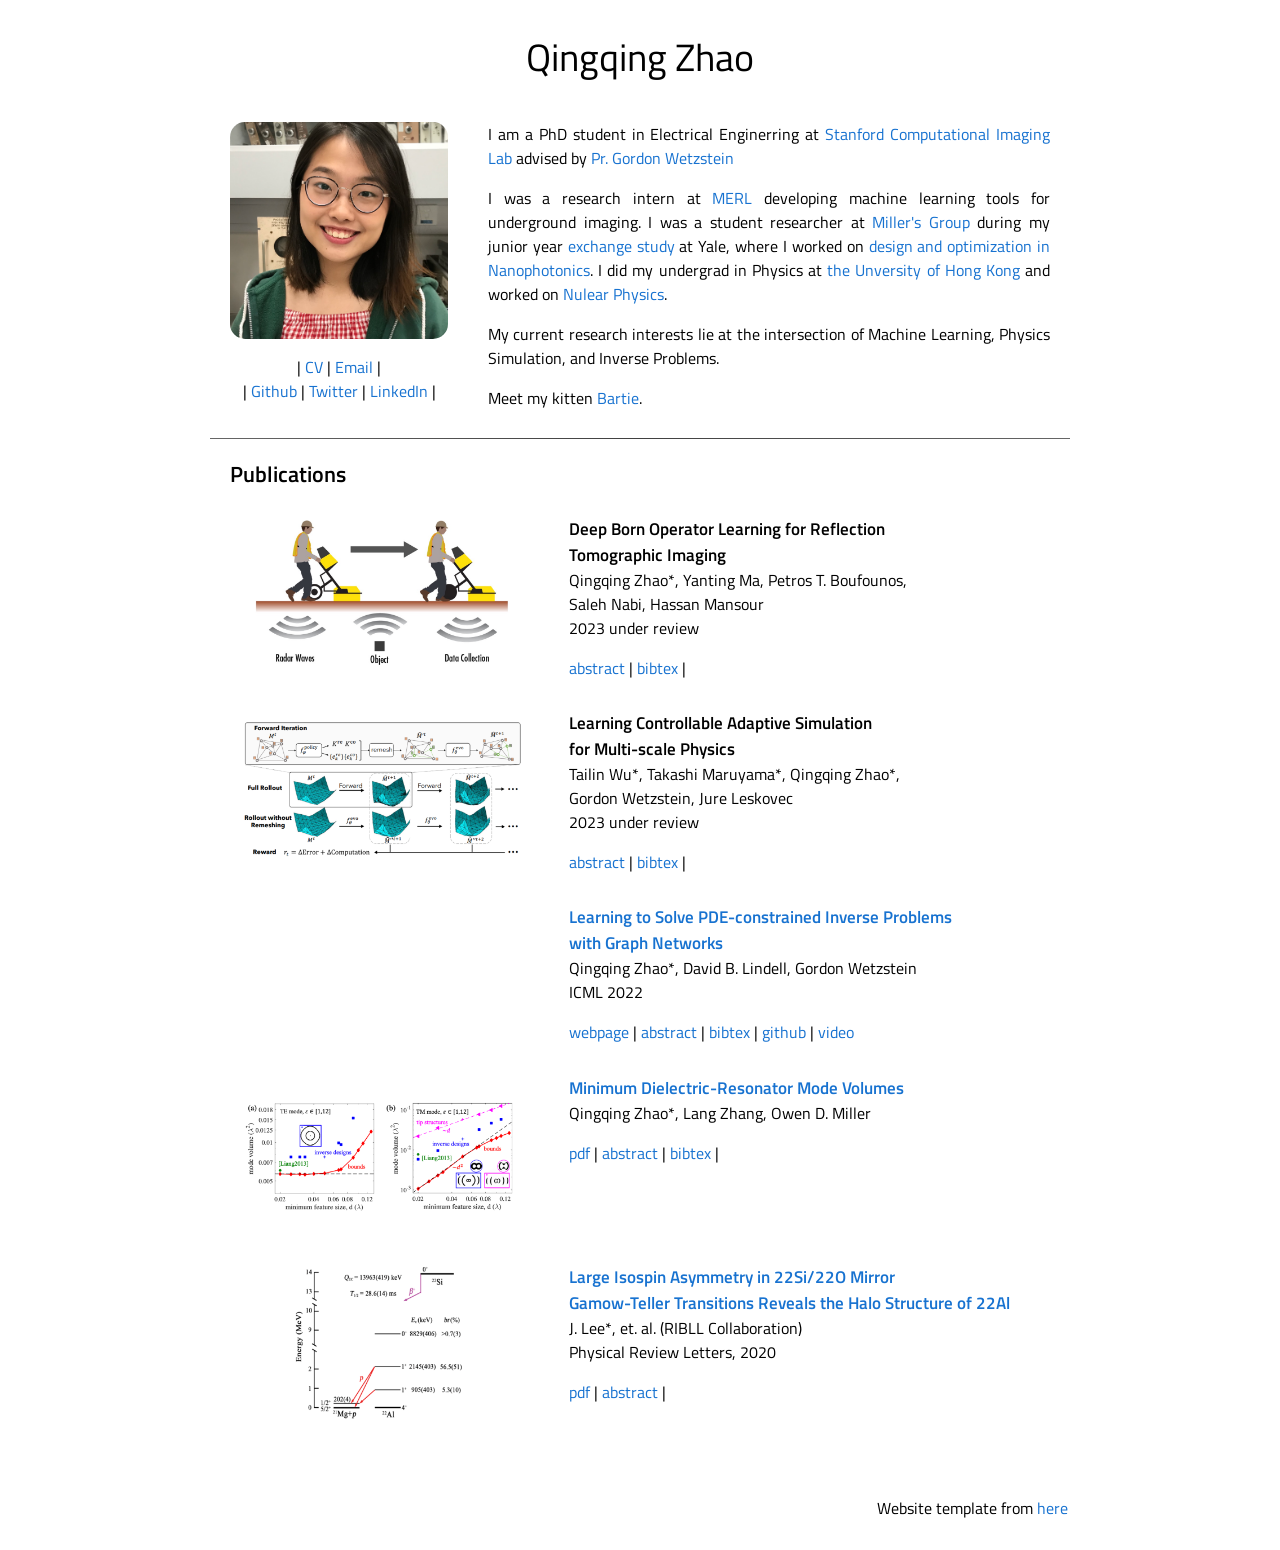
==== index.html @ 30bf7e23 "update" ====
<!DOCTYPE HTML PUBLIC "-//W3C//DTD HTML 4.01 Transitional//EN">
<html>

<head>
  <meta name="generator" content="HTML Tidy for Linux/x86 (vers 11 February 2007), see www.w3.org">
  <style type="text/css">
  /* Design Credits: Jon Barron and Deepak Pathak and Abhishek Kar and Saurabh Gupta*/
  a {
  color: #1772d0;
  text-decoration:none;
  }
  a:focus, a:hover {
  color: #f09228;
  text-decoration:none;
  }
  body,td,th {
    font-family: 'Titillium Web', Verdana, Helvetica, sans-serif;
    font-size: 16px;
    font-weight: 400
  }
  heading {
    font-family: 'Titillium Web', Verdana, Helvetica, sans-serif;
    font-size: 17px; /* 19 */
    font-weight: 600 /* 1000 */
  }
  hr
  {
    border: 0;
    height: 0.5px;
    background-image: linear-gradient(to right, rgba(0, 0, 0, 0.6), rgba(0, 0, 0, 0.75), rgba(0, 0, 0, 0.6));
  }
  strong {
    font-family: 'Titillium Web', Verdana, Helvetica, sans-serif;
    font-size: 16px;
    font-weight: 600 /* 800 */
  }
  strongred {
    font-family: 'Titillium Web', Verdana, Helvetica, sans-serif;
    color: 'red' ;
    font-size: 16px
  }
  sectionheading {
    font-family: 'Titillium Web', Verdana, Helvetica, sans-serif;
    font-size: 22px;
    font-weight: 600
  }
  pageheading {
    font-family: 'Titillium Web', Verdana, Helvetica, sans-serif;
    font-size: 38px;
    font-weight: 400
  }
  .ImageBorder
  {
      border-width: 1px;
      border-color: Black;
  }
  </style>
  <link rel="shortcut icon" href="images/fav_icon.jpg">
  <script type="text/javascript" src="js/hidebib.js"></script>
  <title>Qingqing Zhao</title>
  <meta name="Qingqing Zhao's Homepage" http-equiv="Content-Type" content="Qingqing Zhao's Homepage">
  <link href='https://fonts.googleapis.com/css?family=Titillium+Web:400,600,400italic,600italic,300,300italic' rel='stylesheet' type='text/css'>
  <!-- Start : Google Analytics Code -->
  <script>
    (function(i,s,o,g,r,a,m){i['GoogleAnalyticsObject']=r;i[r]=i[r]||function(){
    (i[r].q=i[r].q||[]).push(arguments)},i[r].l=1*new Date();a=s.createElement(o),
    m=s.getElementsByTagName(o)[0];a.async=1;a.src=g;m.parentNode.insertBefore(a,m)
    })(window,document,'script','https://www.google-analytics.com/analytics.js','ga');
    ga('create', 'UA-XXXXX-Y', 'auto');
    ga('send', 'pageview');
    </script>
  <!-- End : Google Analytics Code -->
  <!-- Scramble Script by Jeff Donahue -->
  <script src="js/scramble.js"></script>
</head>
 
<body>
<table width="900" border="0" align="center" border="0" cellspacing="0" cellpadding="20">
  <tr><td>

<table width="100%" align="center" border="0" cellspacing="0" cellpadding="20">
  <p align="center">
    <pageheading>Qingqing Zhao</pageheading><br>
  </p>

  <tr>
    <td width="30%" valign="top"><a href="images/Qingqing.jpg"><img src="images/Qingqing.jpg" width="100%" style="border-radius:15px"></a>
    <p align=center>
    | <a href="data/Qingqing_CV.pdf">CV</a> |
    <a href="mailto:cyanzhao@stanford.edu">Email</a> |
    <br/>
    | <a href="https://github.com/cyanzhao42">Github</a> | 
    <a href="https://twitter.com/zqq26306417">Twitter</a> | 
    <a href="https://www.linkedin.com/in/qingqing-zhao-58944b150/">LinkedIn</a> |
    </p>
    </td>
    <td width="70%" valign="top" align="justify">
    <p>
      I am a PhD student in Electrical Enginerring at <a href="https://www.computationalimaging.org/">Stanford Computational Imaging Lab</a> advised by <a href="http://web.stanford.edu/~gordonwz/" >Pr. Gordon Wetzstein</a>
    </p>
    <p>
       I was a research intern at <a href="https://www.merl.com/">MERL</a> developing machine learning tools for underground imaging. I was a student researcher at <a href="https://millergroup.yale.edu/">Miller's Group</a> during my junior year <a href="https://yvisp.yale.edu/">exchange study</a> at Yale, where I worked on <a href="https://millergroup.yale.edu/research">design and optimization in Nanophotonics</a>.  I did my undergrad in Physics at <a href="https://www.hku.hk/">the Unversity of Hong Kong</a> and worked on <a href="https://www.physics.hku.hk/~nuclear/">Nulear Physics</a>.
    </p>
    <p>
      My current research interests lie at the intersection of Machine Learning, Physics Simulation, and Inverse Problems.</p>
      Meet my kitten <a href="https://www.instagram.com/bartie_foodie/">Bartie</a>.
    </p>
    </td>
  </tr>
</table>

<hr/>

<table width="100%" align="center" border="0" cellspacing="0" cellpadding="10">
  <tr><td><sectionheading>&nbsp;&nbsp;Publications</sectionheading></td></tr>
</table>
<table width="100%" align="center" border="0" cellspacing="0" cellpadding="15">
  <tr>
    <td width="40%" valign="top" align="center">
      <!-- <a href="https://cyanzhao42.github.io/LearnInverseProblem"> -->
    <img src="images/gpr.png" alt="sym" width="90%" style="padding-top:0px;padding-bottom:0px;border-radius:15px;">
    </a></td>
    <td width="60%" valign="top">
      <!-- <p><a href="https://cyanzhao42.github.io/LearnInverseProblem" id="gpr"> -->
      <heading>Deep Born Operator Learning for Reflection <br>Tomographic Imaging</heading></a><br>
      Qingqing Zhao*, Yanting Ma, Petros T. Boufounos,<br> Saleh Nabi, Hassan Mansour<br>
      2023 under review
      </p>

      <div class="paper" id="gpr">
      <!-- <a href="https://cyanzhao42.github.io/LearnInverseProblem">webpage</a> | -->
      <!-- <a href="https://arxiv.org/pdf/2112.02094.pdf">pdf</a> | -->
      <a href="javascript:toggleblock('gpr_abs')">abstract</a> |
      <a shape="rect" href="javascript:togglebib('gpr')" class="togglebib">bibtex</a> |
      <!-- <a href="https://github.com/computational-imaging/GraphPDE">github</a> | -->
      <!-- <a href="https://youtu.be/ov0jxa4xHGU">video</a> -->

      <p align="justify"> <i id="gpr_abs"></i></p>

<pre xml:space="preserve">
@inproceedings{BornGPR,
    title={Deep Born Operator Learning for Reflection Tomographic Imaging},
    author={Qingqing Zhao*, Yanting Ma, Petros T. Boufounos,
        Saleh Nabi, Hassan Mansour}
    journal={under_review},
    year={2022}
}
</pre>
      </div>
    </td>
  </tr>

  <tr>
    <td width="40%" valign="top" align="center">
      <!-- <a href="https://cyanzhao42.github.io/LearnInverseProblem"> -->
    <img src="images/rlgnn.png" alt="sym" width="90%" style="padding-top:0px;padding-bottom:0px;border-radius:15px;">
    </a></td>
    <td width="60%" valign="top">
      <!-- <p><a href="https://cyanzhao42.github.io/LearnInverseProblem" id="rlgnn22"> -->
      <heading>Learning Controllable Adaptive Simulation<br>for Multi-scale Physics</heading></a><br>
      Tailin Wu*, Takashi Maruyama*, Qingqing Zhao*,<br> Gordon Wetzstein, Jure Leskovec<br>
      2023 under review
      </p>

      <div class="paper" id="rlgnn22">
      <!-- <a href="https://cyanzhao42.github.io/LearnInverseProblem">webpage</a> | -->
      <!-- <a href="https://arxiv.org/pdf/2112.02094.pdf">pdf</a> | -->
      <a href="javascript:toggleblock('rlgnn22_abs')">abstract</a> |
      <a shape="rect" href="javascript:togglebib('rlgnn22')" class="togglebib">bibtex</a> |
      <!-- <a href="https://github.com/computational-imaging/GraphPDE">github</a> | -->
      <!-- <a href="https://youtu.be/ov0jxa4xHGU">video</a> -->

      <p align="justify"> <i id="rlgnn22_abs">Simulating the time evolution of physical systems is pivotal in many scientific and engineering problems. An open challenge in simulating such systems is their multi-scale dynamics: a small fraction of the system is extremely dynamic, and requires very fine-grained resolution, while a majority of the system is changing slowly and can be modeled by coarser spatial scales. Typical learning-based surrogate models use a uniform spatial scale, which needs to resolve to the finest required scale and can waste a huge compute to achieve required accuracy. In this work, we introduce Learning controllable Adaptive simulation for Multi-scale Physics (LAMP) as the first full deep learning-based surrogate model that jointly learns the evolution model and optimizes appropriate spatial resolutions that devote more compute to the highly dynamic regions. LAMP consists of a Graph Neural Network (GNN) for learning the forward evolution, and a GNN-based actor-critic for learning the policy of spatial refinement and coarsening. We introduce learning techniques that optimizes LAMP with weighted sum of error and computational cost as objective, which allows LAMP to adapt to varying relative importance of error vs. computation tradeoff at inference time. We test our method in a 1D benchmark of nonlinear PDEs and a challenging 2D mesh-based simulation. We demonstrate that our LAMP outperforms state-of-the-art deep learning surrogate models with up to 60.5\% error reduction, and is able to adaptively trade-off computation to improve long-term prediction error.</i></p>

<pre xml:space="preserve">
@inproceedings{Tailingraphpde,
    title={Learning Controllable Adaptive Simulation 
      for Multi-scale Physics},
    author={Tailin Wu, Takashi Maruyama, 
      Qingqing Zhao, Gordon Wetzstein, 
      Jure Leskovec}
    journal={under_review},
    year={2022}
}
</pre>
      </div>
    </td>
  </tr>

  <tr>
    <td width="40%" valign="top" align="center"><a href="https://cyanzhao42.github.io/LearnInverseProblem">
      <video playsinline autoplay loop muted src="images/inv_gnn.mov" alt="sym" width="90%" style="padding-top:0px;padding-bottom:0px;border-radius:15px;"></video>
    </a></td>
    <td width="60%" valign="top">
      <p><a href="https://cyanzhao42.github.io/LearnInverseProblem" id="GNNINV22">
      <heading>Learning to Solve PDE-constrained Inverse Problems<br>with Graph Networks</heading></a><br>
      Qingqing Zhao*, David B. Lindell, Gordon Wetzstein<br>
      ICML 2022
      </p>

      <div class="paper" id="gnninv22">
      <a href="https://cyanzhao42.github.io/LearnInverseProblem">webpage</a> |
      <!-- <a href="https://arxiv.org/pdf/2112.02094.pdf">pdf</a> | -->
      <a href="javascript:toggleblock('gnninv22_abs')">abstract</a> |
      <a shape="rect" href="javascript:togglebib('gnninv22')" class="togglebib">bibtex</a> |
      <a href="https://github.com/computational-imaging/GraphPDE">github</a> |
      <a href="https://youtu.be/ov0jxa4xHGU">video</a>

      <p align="justify"> <i id="gnninv22_abs">Learned graph neural networks (GNNs) have recently been established as fast and accurate alternatives for principled solvers in simulating the dynamics of physical systems. In many application domains across science and engineering, however, we are not only interested in a forward simulation but also in solving inverse problems with constraints defined by a partial differential equation (PDE). Here we explore GNNs to solve such PDE-constrained inverse problems. Given a sparse set of measurements, we are interested in recovering the initial condition or parameters of the PDE. We demonstrate that GNNs combined with autodecoder-style priors are well-suited for these tasks, achieving more accurate estimates of initial conditions or physical parameters than other learned approaches when applied to the wave equation or Navier-Stokes equations. We also demonstrate computational speedups of up to 90x using GNNs compared to principled solvers.</i></p>

<pre xml:space="preserve">
@inproceedings{qzhao2022graphpde,
    title={Learning to Solve PDE-constrained 
      Inverse Problems 
      with Graph Networks},
    author={Qingqing Zhao and David B. Lindell 
      and Gordon Wetzstein}
    journal={ICML},
    year={2022}
}
</pre>
      </div>
    </td>
  </tr>

  <tr>
    <td width="40%" valign="top" align="center">
    <img src="images/modev.png" alt="sym" width="90%" style="padding-top:0px;padding-bottom:0px;border-radius:15px;">
    </a></td>
    <td width="60%" valign="top">
      <p><a href="https://arxiv.org/abs/2008.13241 id="MODEV">
      <heading>Minimum Dielectric-Resonator Mode Volumes</heading></a><br>
      Qingqing Zhao*, Lang Zhang, Owen D. Miller<br>
      </p>

      <div class="paper" id="modev">
      <a href="https://arxiv.org/abs/2008.13241">pdf</a> |
      <a href="javascript:toggleblock('modev_abs')">abstract</a> |
      <a shape="rect" href="javascript:togglebib('modev')" class="togglebib">bibtex</a> |

      <p align="justify"> <i id="modev_abs">We show that global lower bounds to the mode volume of a dielectric resonator can be computed via Lagrangian duality. State-of-the-art designs rely on sharp tips, but such structures appear to be highly sub-optimal at nanometer-scale feature sizes, and we demonstrate that computational inverse design offers orders-of-magnitude possible improvements. Our bound can be applied for geometries that are simultaneously resonant at multiple frequencies, for high-efficiency nonlinear-optics applications, and we identify the unavoidable penalties that must accompany such multiresonant structures.</i></p>

<pre xml:space="preserve">
@misc{qzhaomodev,
    url = {https://arxiv.org/abs/2008.13241},
    author = {Qingqing Zhao and Lang Zhang and Owen D. Miller},
    title = {Minimum Dielectric-Resonator Mode Volumes},
    publisher = {arXiv},
    year = {2020},
}
</pre>
      </div>
    </td>
  </tr>

 <tr>
  <td width="40%" valign="top" align="center">
  <img src="images/nuclear.png" alt="sym" width="90%" style="padding-top:0px;padding-bottom:0px;border-radius:15px;">
  </a></td>
  <td width="60%" valign="top">
    <p><a href="https://arxiv.org/abs/2008.13241 id="MODEV">
    <heading>Large Isospin Asymmetry in 22Si/22O Mirror <br>Gamow-Teller Transitions 
      Reveals the Halo Structure of 22Al</heading></a><br>
    J. Lee*, et. al. (RIBLL Collaboration)<br>
    Physical Review Letters, 2020
    </p>

    <div class="paper" id="modev">
    <a href="https://journals.aps.org/prl/abstract/10.1103/PhysRevLett.125.192503">pdf</a> |
    <a href="javascript:toggleblock('nuclear_abs')">abstract</a> |
    <!-- <a shape="rect" href="javascript:togglebib('modev')" class="togglebib">bibtex</a> | -->

    <p align="justify"> <i id="nuclear_abs">β-delayed one-proton emissions of 22Si, the lightest nucleus with an isospin projection Tz ¼ −3, are studied with a silicon array surrounded by high-purity germanium detectors. Properties of β-decay branches and the reduced transition probabilities for the transitions to the low-lying states of 22Al are determined. Compared to the mirror β decay of 22O, the largest value of mirror asymmetry in low-lying states by far, with δ ¼ 209ð96Þ, is found in the transition to the first 1þ excited state. Shell-model calculation with isospin-nonconserving forces, including the T ¼ 1, J ¼ 2, 3 interaction related to the s1=2 orbit that introduces explicitly the isospin-symmetry breaking force and describes the loosely bound nature of the wave functions of the s1=2 orbit, can reproduce the observed data well and consistently explain the observation that a large δ value occurs for the first but not for the second 1þ excited state of 22Al. Our results, while supporting the proton-halo structure in 22Al, might provide another means to identify halo nuclei.</i></p>

      </div>
    </td>
  </tr>
</table>

<hr/>

<table width="100%" align="center" border="0" cellspacing="0" cellpadding="2">
  <tr><td><br><p align="right">
  Website template from <a href="http://www.cs.berkeley.edu/~barron/">here</a>
  </font></p></td></tr>
</table>

</td></tr>
</table>
<script xml:space="preserve" language="JavaScript">
hideallbibs();
</script>
<script xml:space="preserve" language="JavaScript">
hideblock('gnninv22_abs');
</script>
<script xml:space="preserve" language="JavaScript">
  hideblock('rlgnn22_abs');
</script>
<script xml:space="preserve" language="JavaScript">
  hideblock('gpr_abs');
</script>
<script xml:space="preserve" language="JavaScript">
hideblock('modev_abs');
</script>
<script xml:space="preserve" language="JavaScript">
hideblock('nuclear_abs');
</script>
</body>

</html>
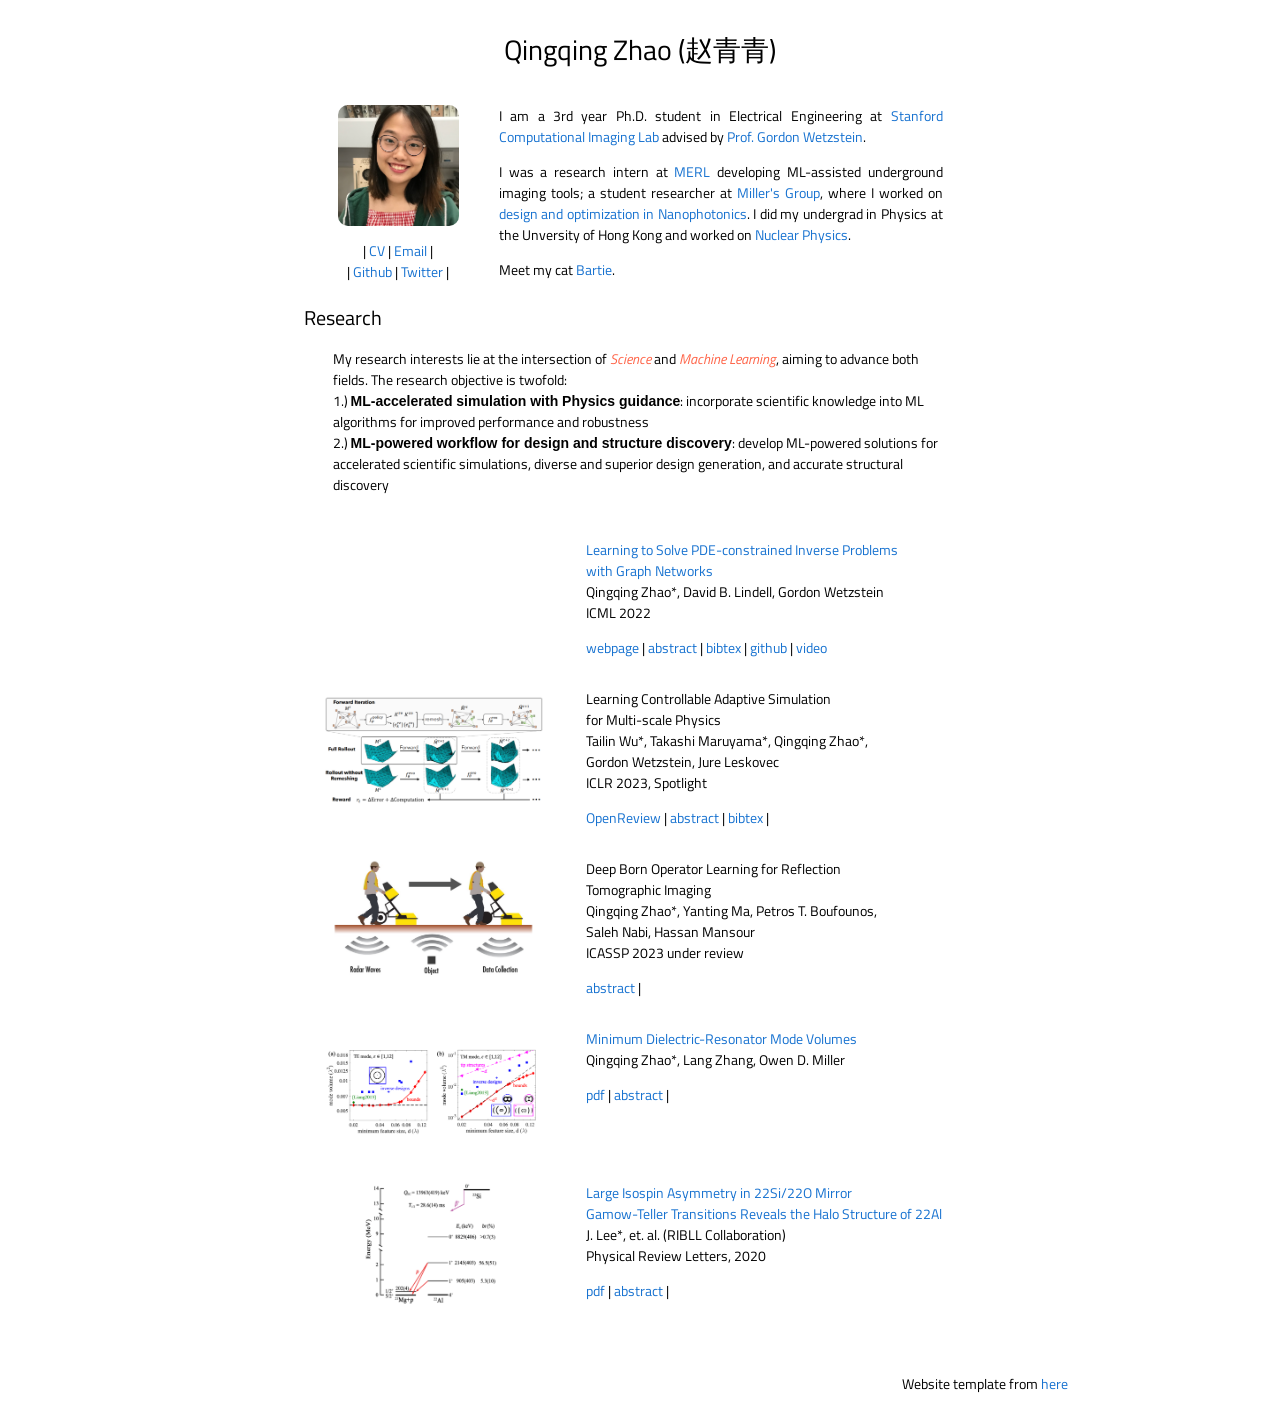
==== commit 1eeb0990: "update name" ====
--- a/index.html
+++ b/index.html
@@ -14,14 +14,16 @@
   text-decoration:none;
   }
   body,td,th {
-    font-family: 'Titillium Web', Verdana, Helvetica, sans-serif;
-    font-size: 16px;
+    font-family: 'Avenir',Titillium Web,Lato,Verdana, Helvetica, Avenir, sans-serif;
+    font-style: normal;
+    font-size: 14px;
     font-weight: 400
   }
   heading {
-    font-family: 'Titillium Web', Verdana, Helvetica, sans-serif;
-    font-size: 17px; /* 19 */
-    font-weight: 600 /* 1000 */
+    font-family: 'Avenir',Titillium Web,Lato,Verdana, Helvetica, Avenir, sans-serif;
+    font-style: normal;
+    font-size: 14px;
+    font-weight: 400
   }
   hr
   {
@@ -30,23 +32,27 @@
     background-image: linear-gradient(to right, rgba(0, 0, 0, 0.6), rgba(0, 0, 0, 0.75), rgba(0, 0, 0, 0.6));
   }
   strong {
-    font-family: 'Titillium Web', Verdana, Helvetica, sans-serif;
-    font-size: 16px;
-    font-weight: 600 /* 800 */
+    font-family: 'Avenir',Titillium Web,Lato,Verdana, Helvetica, Avenir, sans-serif;
+    font-style: normal;
+    font-size: 14px;
+    font-weight: 400 
   }
   strongred {
-    font-family: 'Titillium Web', Verdana, Helvetica, sans-serif;
+    font-family: 'Avenir',Titillium Web,Lato,Verdana, Helvetica, Avenir, sans-serif;
+    font-style: normal;
     color: 'red' ;
-    font-size: 16px
+    font-size: 15px
   }
   sectionheading {
-    font-family: 'Titillium Web', Verdana, Helvetica, sans-serif;
-    font-size: 22px;
-    font-weight: 600
+    font-family: 'Avenir',Titillium Web,Lato,Verdana, Helvetica, Avenir, sans-serif;
+    font-style: normal;
+    font-size: 20px;
+    font-weight: 400
   }
   pageheading {
-    font-family: 'Titillium Web', Verdana, Helvetica, sans-serif;
-    font-size: 38px;
+    font-family: 'Avenir',Titillium Web,Lato,Verdana, Verdana, Avenir, sans-serif;
+    font-style: normal;
+    font-size: 28px;
     font-weight: 400
   }
   .ImageBorder
@@ -78,114 +84,51 @@
 <table width="900" border="0" align="center" border="0" cellspacing="0" cellpadding="20">
   <tr><td>
 
-<table width="100%" align="center" border="0" cellspacing="0" cellpadding="20">
+<table width="75%" align="center" border="0" cellspacing="0" cellpadding="20">
   <p align="center">
-    <pageheading>Qingqing Zhao</pageheading><br>
+    <pageheading>Qingqing Zhao (赵青青)</pageheading><br>
   </p>
 
   <tr>
-    <td width="30%" valign="top"><a href="images/Qingqing.jpg"><img src="images/Qingqing.jpg" width="100%" style="border-radius:15px"></a>
+    <td width="25%" valign="top"><a href="images/Qingqing.jpg"><img src="images/Qingqing.jpg" width="100%" style="border-radius:10px"></a>
     <p align=center>
-    | <a href="data/Qingqing_CV.pdf">CV</a> |
+    | <a href="data/Qingqing_CV_2023.pdf">CV</a> |
     <a href="mailto:cyanzhao@stanford.edu">Email</a> |
     <br/>
     | <a href="https://github.com/cyanzhao42">Github</a> | 
     <a href="https://twitter.com/zqq26306417">Twitter</a> | 
-    <a href="https://www.linkedin.com/in/qingqing-zhao-58944b150/">LinkedIn</a> |
+    <!-- <a href="https://www.linkedin.com/in/qingqing-zhao-58944b150/">LinkedIn</a> | -->
     </p>
     </td>
-    <td width="70%" valign="top" align="justify">
+    <td width="75%" valign="top" align="justify">
     <p>
-      I am a PhD student in Electrical Enginerring at <a href="https://www.computationalimaging.org/">Stanford Computational Imaging Lab</a> advised by <a href="http://web.stanford.edu/~gordonwz/" >Pr. Gordon Wetzstein</a>
+      I am a 3rd year Ph.D. student in Electrical Engineering at <a href="https://www.computationalimaging.org/">Stanford Computational Imaging Lab</a> advised by <a href="http://web.stanford.edu/~gordonwz/" >Prof. Gordon Wetzstein</a>.
+    <p>
+       I was a research intern at <a href="https://www.merl.com/">MERL</a> developing ML-assisted underground imaging tools; a student researcher at <a href="https://millergroup.yale.edu/">Miller's Group</a>, where I worked on <a href="https://millergroup.yale.edu/research">design and optimization in Nanophotonics</a>.  I did my undergrad in Physics at the Unversity of Hong Kong and worked on <a href="https://www.physics.hku.hk/~nuclear/">Nuclear Physics</a>.
     </p>
-    <p>
-       I was a research intern at <a href="https://www.merl.com/">MERL</a> developing machine learning tools for underground imaging. I was a student researcher at <a href="https://millergroup.yale.edu/">Miller's Group</a> during my junior year <a href="https://yvisp.yale.edu/">exchange study</a> at Yale, where I worked on <a href="https://millergroup.yale.edu/research">design and optimization in Nanophotonics</a>.  I did my undergrad in Physics at <a href="https://www.hku.hk/">the Unversity of Hong Kong</a> and worked on <a href="https://www.physics.hku.hk/~nuclear/">Nulear Physics</a>.
     </p>
-    <p>
-      My current research interests lie at the intersection of Machine Learning, Physics Simulation, and Inverse Problems.</p>
-      Meet my kitten <a href="https://www.instagram.com/bartie_foodie/">Bartie</a>.
-    </p>
-    </td>
-  </tr>
-</table>
-
-<hr/>
-
-<table width="100%" align="center" border="0" cellspacing="0" cellpadding="10">
-  <tr><td><sectionheading>&nbsp;&nbsp;Publications</sectionheading></td></tr>
-</table>
-<table width="100%" align="center" border="0" cellspacing="0" cellpadding="15">
-  <tr>
-    <td width="40%" valign="top" align="center">
-      <!-- <a href="https://cyanzhao42.github.io/LearnInverseProblem"> -->
-    <img src="images/gpr.png" alt="sym" width="90%" style="padding-top:0px;padding-bottom:0px;border-radius:15px;">
-    </a></td>
-    <td width="60%" valign="top">
-      <!-- <p><a href="https://cyanzhao42.github.io/LearnInverseProblem" id="gpr"> -->
-      <heading>Deep Born Operator Learning for Reflection <br>Tomographic Imaging</heading></a><br>
-      Qingqing Zhao*, Yanting Ma, Petros T. Boufounos,<br> Saleh Nabi, Hassan Mansour<br>
-      2023 under review
-      </p>
-
-      <div class="paper" id="gpr">
-      <!-- <a href="https://cyanzhao42.github.io/LearnInverseProblem">webpage</a> | -->
-      <!-- <a href="https://arxiv.org/pdf/2112.02094.pdf">pdf</a> | -->
-      <a href="javascript:toggleblock('gpr_abs')">abstract</a> |
-      <a shape="rect" href="javascript:togglebib('gpr')" class="togglebib">bibtex</a> |
-      <!-- <a href="https://github.com/computational-imaging/GraphPDE">github</a> | -->
-      <!-- <a href="https://youtu.be/ov0jxa4xHGU">video</a> -->
-
-      <p align="justify"> <i id="gpr_abs"></i></p>
-
-<pre xml:space="preserve">
-@inproceedings{BornGPR,
-    title={Deep Born Operator Learning for Reflection Tomographic Imaging},
-    author={Qingqing Zhao*, Yanting Ma, Petros T. Boufounos,
-        Saleh Nabi, Hassan Mansour}
-    journal={under_review},
-    year={2022}
-}
-</pre>
-      </div>
-    </td>
-  </tr>
-
-  <tr>
-    <td width="40%" valign="top" align="center">
-      <!-- <a href="https://cyanzhao42.github.io/LearnInverseProblem"> -->
-    <img src="images/rlgnn.png" alt="sym" width="90%" style="padding-top:0px;padding-bottom:0px;border-radius:15px;">
-    </a></td>
-    <td width="60%" valign="top">
-      <!-- <p><a href="https://cyanzhao42.github.io/LearnInverseProblem" id="rlgnn22"> -->
-      <heading>Learning Controllable Adaptive Simulation<br>for Multi-scale Physics</heading></a><br>
-      Tailin Wu*, Takashi Maruyama*, Qingqing Zhao*,<br> Gordon Wetzstein, Jure Leskovec<br>
-      2023 under review
-      </p>
-
-      <div class="paper" id="rlgnn22">
-      <!-- <a href="https://cyanzhao42.github.io/LearnInverseProblem">webpage</a> | -->
-      <!-- <a href="https://arxiv.org/pdf/2112.02094.pdf">pdf</a> | -->
-      <a href="javascript:toggleblock('rlgnn22_abs')">abstract</a> |
-      <a shape="rect" href="javascript:togglebib('rlgnn22')" class="togglebib">bibtex</a> |
-      <!-- <a href="https://github.com/computational-imaging/GraphPDE">github</a> | -->
-      <!-- <a href="https://youtu.be/ov0jxa4xHGU">video</a> -->
-
-      <p align="justify"> <i id="rlgnn22_abs">Simulating the time evolution of physical systems is pivotal in many scientific and engineering problems. An open challenge in simulating such systems is their multi-scale dynamics: a small fraction of the system is extremely dynamic, and requires very fine-grained resolution, while a majority of the system is changing slowly and can be modeled by coarser spatial scales. Typical learning-based surrogate models use a uniform spatial scale, which needs to resolve to the finest required scale and can waste a huge compute to achieve required accuracy. In this work, we introduce Learning controllable Adaptive simulation for Multi-scale Physics (LAMP) as the first full deep learning-based surrogate model that jointly learns the evolution model and optimizes appropriate spatial resolutions that devote more compute to the highly dynamic regions. LAMP consists of a Graph Neural Network (GNN) for learning the forward evolution, and a GNN-based actor-critic for learning the policy of spatial refinement and coarsening. We introduce learning techniques that optimizes LAMP with weighted sum of error and computational cost as objective, which allows LAMP to adapt to varying relative importance of error vs. computation tradeoff at inference time. We test our method in a 1D benchmark of nonlinear PDEs and a challenging 2D mesh-based simulation. We demonstrate that our LAMP outperforms state-of-the-art deep learning surrogate models with up to 60.5\% error reduction, and is able to adaptively trade-off computation to improve long-term prediction error.</i></p>
-
-<pre xml:space="preserve">
-@inproceedings{Tailingraphpde,
-    title={Learning Controllable Adaptive Simulation 
-      for Multi-scale Physics},
-    author={Tailin Wu, Takashi Maruyama, 
-      Qingqing Zhao, Gordon Wetzstein, 
-      Jure Leskovec}
-    journal={under_review},
-    year={2022}
-}
-</pre>
-      </div>
-    </td>
-  </tr>
+    Meet my cat <a href="https://www.instagram.com/bartie_foodie/">Bartie</a>.
+    </td>
+  </tr>
+</table>
+<table width="80%" align="center" border="0" cellspacing="0" cellpadding="0">
+  <tr><td><sectionheading>&nbsp;&nbsp;Research</sectionheading></td></tr>
+</table>
+<table width="75%" align="center" border="0" cellspacing="0" cellpadding="15">
+  <td>
+  My research interests lie at the intersection of <i style="color:tomato;">Science</i> and <i style="color:tomato;">Machine Learning</i>, aiming to advance both fields. The research objective is twofold: <br> 
+  1.) <b>ML-accelerated simulation with Physics guidance</b>:  incorporate scientific knowledge into ML algorithms for improved performance and robustness <br>
+  2.) <b>ML-powered workflow for design and structure discovery</b>:  develop ML-powered solutions for accelerated scientific simulations, diverse and superior design generation, and accurate structural discovery
+</td>
+</table>
+
+<hr width="80%">
+
+
+<table width="90%" align="center" border="0" cellspacing="0" cellpadding="10">
+  <!-- <tr><td><sectionheading>&nbsp;&nbsp;Publications</sectionheading></td></tr> -->
+</table>
+<table width="80%" align="center" border="0" cellspacing="0" cellpadding="15">
 
   <tr>
     <td width="40%" valign="top" align="center"><a href="https://cyanzhao42.github.io/LearnInverseProblem">
@@ -224,6 +167,83 @@
   </tr>
 
   <tr>
+    <td width="40%" valign="top" align="center"><a href="https://openreview.net/forum?id=PhktEpJHU3">
+      <!-- <a href="https://cyanzhao42.github.io/LearnInverseProblem"> -->
+    <img src="images/rlgnn.png" alt="sym" width="90%" style="padding-top:0px;padding-bottom:0px;border-radius:15px;">
+    </a></td>
+    <td width="60%" valign="top">
+      <!-- <p><a href="https://cyanzhao42.github.io/LearnInverseProblem" id="rlgnn22"> -->
+      <heading>Learning Controllable Adaptive Simulation<br>for Multi-scale Physics</heading></a><br>
+      Tailin Wu*, Takashi Maruyama*, Qingqing Zhao*,<br> Gordon Wetzstein, Jure Leskovec<br>
+      ICLR 2023, Spotlight
+      </p>
+
+      <div class="paper" id="rlgnn22">
+      <a href="https://openreview.net/forum?id=PhktEpJHU3">OpenReview</a> |
+      <!-- <a href="https://arxiv.org/pdf/2112.02094.pdf">pdf</a> | -->
+      <a href="javascript:toggleblock('rlgnn22_abs')">abstract</a> |
+      <a shape="rect" href="javascript:togglebib('rlgnn22')" class="togglebib">bibtex</a> |
+      <!-- <a href="https://github.com/computational-imaging/GraphPDE">github</a> | -->
+      <!-- <a href="https://youtu.be/ov0jxa4xHGU">video</a> -->
+
+      <p align="justify"> <i id="rlgnn22_abs">Simulating the time evolution of physical systems is pivotal in many scientific and engineering problems. An open challenge in simulating such systems is their multi-scale dynamics: a small fraction of the system is extremely dynamic, and requires very fine-grained resolution, while a majority of the system is changing slowly and can be modeled by coarser spatial scales. Typical learning-based surrogate models use a uniform spatial scale, which needs to resolve to the finest required scale and can waste a huge compute to achieve required accuracy. In this work, we introduce Learning controllable Adaptive simulation for Multi-scale Physics (LAMP) as the first full deep learning-based surrogate model that jointly learns the evolution model and optimizes appropriate spatial resolutions that devote more compute to the highly dynamic regions. LAMP consists of a Graph Neural Network (GNN) for learning the forward evolution, and a GNN-based actor-critic for learning the policy of spatial refinement and coarsening. We introduce learning techniques that optimizes LAMP with weighted sum of error and computational cost as objective, which allows LAMP to adapt to varying relative importance of error vs. computation tradeoff at inference time. We test our method in a 1D benchmark of nonlinear PDEs and a challenging 2D mesh-based simulation. We demonstrate that our LAMP outperforms state-of-the-art deep learning surrogate models with up to 60.5\% error reduction, and is able to adaptively trade-off computation to improve long-term prediction error.</i></p>
+
+<pre xml:space="preserve">
+@inproceedings{Tailingraphpde,
+    title={Learning Controllable Adaptive Simulation 
+      for Multi-scale Physics},
+    author={Tailin Wu, Takashi Maruyama, 
+      Qingqing Zhao, Gordon Wetzstein, 
+      Jure Leskovec}
+    journal={ICLR},
+    year={2023}
+}
+</pre>
+      </div>
+    </td>
+  </tr>
+
+  
+  <tr>
+    <td width="30%" valign="top" align="center">
+      <!-- <a href="https://cyanzhao42.github.io/LearnInverseProblem"> -->
+    <img src="images/gpr.png" alt="sym" width="90%" style="padding-top:0px;padding-bottom:0px;border-radius:15px;">
+    </a></td>
+    <td width="60%" valign="top">
+      <!-- <p><a href="https://cyanzhao42.github.io/LearnInverseProblem" id="gpr"> -->
+      <heading>Deep Born Operator Learning for Reflection <br>Tomographic Imaging</heading></a><br>
+      Qingqing Zhao*, Yanting Ma, Petros T. Boufounos,<br> Saleh Nabi, Hassan Mansour<br>
+      ICASSP 2023 under review
+      </p>
+
+      <div class="paper" id="GPR">
+      <!-- <a href="https://cyanzhao42.github.io/LearnInverseProblem">webpage</a> | -->
+      <!-- <a href="https://arxiv.org/pdf/2112.02094.pdf">pdf</a> | -->
+      <a href="javascript:toggleblock('GPR_abs')">abstract</a> |
+      <!-- <a shape="rect" href="javascript:togglebib('GPR')" class="togglebib">bibtex</a> | -->
+      <!-- <a href="https://github.com/computational-imaging/GraphPDE">github</a> | -->
+      <!-- <a href="https://youtu.be/ov0jxa4xHGU">video</a> -->
+
+      <p align="justify"> <i id="GPR_abs">Recent developments in wave-based sensor technologies, such as ground penetrating radar (GPR), provide new opportunities for accurate imaging of underground scenes. Given measurements of the scattered electromagnetic wavefield, the goal is to estimate the spatial distribution of the permittivity of the underground scenes. However, such problems are highly ill-posed, difficult to formulate, and computationally expensive. In this paper, we propose a physics-inspired machine learning-based method to learn the wave-matter interaction under the GPR setting. The learned forward model is combined with a learned signal prior to recover the permittivity distribution of the unknown underground scenes. We test our approach on a dataset of 400 permittivity maps with a three-layer background, which is challenging to solve using existing methods. We demonstrate via numerical simulation that our method achieves a 50% improvement in mean squared error over the benchmark machine learning-based solvers for reconstructing layered underground scenes.</i></p>
+
+<pre xml:space="preserve">
+@inproceedings{BornGPR,
+    title={Deep Born Operator Learning for Reflection Tomographic Imaging},
+    author={Qingqing Zhao*, Yanting Ma, Petros T. Boufounos,
+        Saleh Nabi, Hassan Mansour}
+    journal={under_review},
+    year={2022}
+}
+</pre>
+      </div>
+    </td>
+  </tr>
+
+
+  
+
+ 
+  <tr>
     <td width="40%" valign="top" align="center">
     <img src="images/modev.png" alt="sym" width="90%" style="padding-top:0px;padding-bottom:0px;border-radius:15px;">
     </a></td>
@@ -236,7 +256,7 @@
       <div class="paper" id="modev">
       <a href="https://arxiv.org/abs/2008.13241">pdf</a> |
       <a href="javascript:toggleblock('modev_abs')">abstract</a> |
-      <a shape="rect" href="javascript:togglebib('modev')" class="togglebib">bibtex</a> |
+      <!-- <a shape="rect" href="javascript:togglebib('modev')" class="togglebib">bibtex</a> | -->
 
       <p align="justify"> <i id="modev_abs">We show that global lower bounds to the mode volume of a dielectric resonator can be computed via Lagrangian duality. State-of-the-art designs rely on sharp tips, but such structures appear to be highly sub-optimal at nanometer-scale feature sizes, and we demonstrate that computational inverse design offers orders-of-magnitude possible improvements. Our bound can be applied for geometries that are simultaneously resonant at multiple frequencies, for high-efficiency nonlinear-optics applications, and we identify the unavoidable penalties that must accompany such multiresonant structures.</i></p>
 
@@ -294,12 +314,12 @@
 hideblock('gnninv22_abs');
 </script>
 <script xml:space="preserve" language="JavaScript">
+  hideblock('GPR_abs');
+</script>
+<script xml:space="preserve" language="JavaScript">
   hideblock('rlgnn22_abs');
 </script>
 <script xml:space="preserve" language="JavaScript">
-  hideblock('gpr_abs');
-</script>
-<script xml:space="preserve" language="JavaScript">
 hideblock('modev_abs');
 </script>
 <script xml:space="preserve" language="JavaScript">
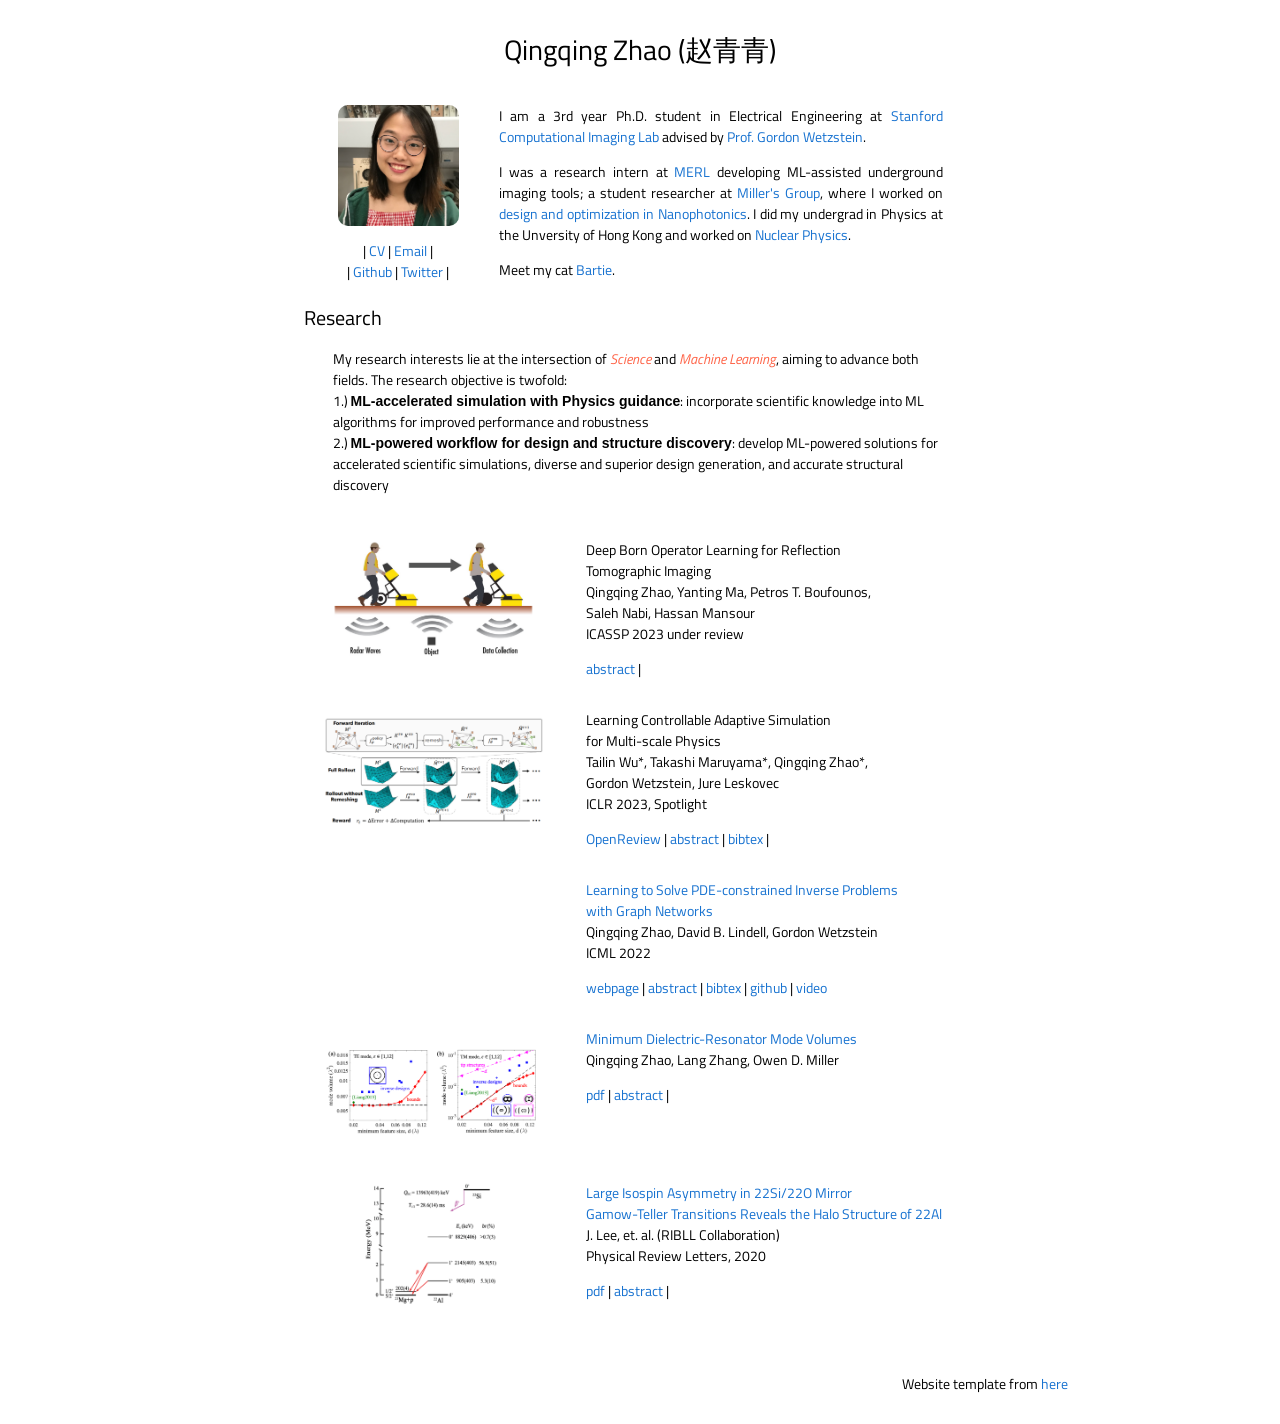
==== commit d5a662fb: "update" ====
--- a/index.html
+++ b/index.html
@@ -130,6 +130,80 @@
 </table>
 <table width="80%" align="center" border="0" cellspacing="0" cellpadding="15">
 
+  
+  <tr>
+    <td width="30%" valign="top" align="center">
+      <!-- <a href="https://cyanzhao42.github.io/LearnInverseProblem"> -->
+    <img src="images/gpr.png" alt="sym" width="90%" style="padding-top:0px;padding-bottom:0px;border-radius:15px;">
+    </a></td>
+    <td width="60%" valign="top">
+      <!-- <p><a href="https://cyanzhao42.github.io/LearnInverseProblem" id="gpr"> -->
+      <heading>Deep Born Operator Learning for Reflection <br>Tomographic Imaging</heading></a><br>
+      Qingqing Zhao, Yanting Ma, Petros T. Boufounos,<br> Saleh Nabi, Hassan Mansour<br>
+      ICASSP 2023 under review
+      </p>
+
+      <div class="paper" id="GPR">
+      <!-- <a href="https://cyanzhao42.github.io/LearnInverseProblem">webpage</a> | -->
+      <!-- <a href="https://arxiv.org/pdf/2112.02094.pdf">pdf</a> | -->
+      <a href="javascript:toggleblock('GPR_abs')">abstract</a> |
+      <!-- <a shape="rect" href="javascript:togglebib('GPR')" class="togglebib">bibtex</a> | -->
+      <!-- <a href="https://github.com/computational-imaging/GraphPDE">github</a> | -->
+      <!-- <a href="https://youtu.be/ov0jxa4xHGU">video</a> -->
+
+      <p align="justify"> <i id="GPR_abs">Recent developments in wave-based sensor technologies, such as ground penetrating radar (GPR), provide new opportunities for accurate imaging of underground scenes. Given measurements of the scattered electromagnetic wavefield, the goal is to estimate the spatial distribution of the permittivity of the underground scenes. However, such problems are highly ill-posed, difficult to formulate, and computationally expensive. In this paper, we propose a physics-inspired machine learning-based method to learn the wave-matter interaction under the GPR setting. The learned forward model is combined with a learned signal prior to recover the permittivity distribution of the unknown underground scenes. We test our approach on a dataset of 400 permittivity maps with a three-layer background, which is challenging to solve using existing methods. We demonstrate via numerical simulation that our method achieves a 50% improvement in mean squared error over the benchmark machine learning-based solvers for reconstructing layered underground scenes.</i></p>
+
+<pre xml:space="preserve">
+@inproceedings{BornGPR,
+    title={Deep Born Operator Learning for Reflection Tomographic Imaging},
+    author={Qingqing Zhao*, Yanting Ma, Petros T. Boufounos,
+        Saleh Nabi, Hassan Mansour}
+    journal={under_review},
+    year={2022}
+}
+</pre>
+      </div>
+    </td>
+  </tr>
+
+
+  <tr>
+    <td width="40%" valign="top" align="center"><a href="https://openreview.net/forum?id=PhktEpJHU3">
+      <!-- <a href="https://cyanzhao42.github.io/LearnInverseProblem"> -->
+    <img src="images/rlgnn.png" alt="sym" width="90%" style="padding-top:0px;padding-bottom:0px;border-radius:15px;">
+    </a></td>
+    <td width="60%" valign="top">
+      <!-- <p><a href="https://cyanzhao42.github.io/LearnInverseProblem" id="rlgnn22"> -->
+      <heading>Learning Controllable Adaptive Simulation<br>for Multi-scale Physics</heading></a><br>
+      Tailin Wu*, Takashi Maruyama*, Qingqing Zhao*,<br> Gordon Wetzstein, Jure Leskovec<br>
+      ICLR 2023, Spotlight
+      </p>
+
+      <div class="paper" id="rlgnn22">
+      <a href="https://openreview.net/forum?id=PhktEpJHU3">OpenReview</a> |
+      <!-- <a href="https://arxiv.org/pdf/2112.02094.pdf">pdf</a> | -->
+      <a href="javascript:toggleblock('rlgnn22_abs')">abstract</a> |
+      <a shape="rect" href="javascript:togglebib('rlgnn22')" class="togglebib">bibtex</a> |
+      <!-- <a href="https://github.com/computational-imaging/GraphPDE">github</a> | -->
+      <!-- <a href="https://youtu.be/ov0jxa4xHGU">video</a> -->
+
+      <p align="justify"> <i id="rlgnn22_abs">Simulating the time evolution of physical systems is pivotal in many scientific and engineering problems. An open challenge in simulating such systems is their multi-scale dynamics: a small fraction of the system is extremely dynamic, and requires very fine-grained resolution, while a majority of the system is changing slowly and can be modeled by coarser spatial scales. Typical learning-based surrogate models use a uniform spatial scale, which needs to resolve to the finest required scale and can waste a huge compute to achieve required accuracy. In this work, we introduce Learning controllable Adaptive simulation for Multi-scale Physics (LAMP) as the first full deep learning-based surrogate model that jointly learns the evolution model and optimizes appropriate spatial resolutions that devote more compute to the highly dynamic regions. LAMP consists of a Graph Neural Network (GNN) for learning the forward evolution, and a GNN-based actor-critic for learning the policy of spatial refinement and coarsening. We introduce learning techniques that optimizes LAMP with weighted sum of error and computational cost as objective, which allows LAMP to adapt to varying relative importance of error vs. computation tradeoff at inference time. We test our method in a 1D benchmark of nonlinear PDEs and a challenging 2D mesh-based simulation. We demonstrate that our LAMP outperforms state-of-the-art deep learning surrogate models with up to 60.5\% error reduction, and is able to adaptively trade-off computation to improve long-term prediction error.</i></p>
+
+<pre xml:space="preserve">
+@inproceedings{Tailingraphpde,
+    title={Learning Controllable Adaptive Simulation 
+      for Multi-scale Physics},
+    author={Tailin Wu, Takashi Maruyama, 
+      Qingqing Zhao, Gordon Wetzstein, 
+      Jure Leskovec}
+    journal={ICLR},
+    year={2023}
+}
+</pre>
+      </div>
+    </td>
+  </tr>
+
   <tr>
     <td width="40%" valign="top" align="center"><a href="https://cyanzhao42.github.io/LearnInverseProblem">
       <video playsinline autoplay loop muted src="images/inv_gnn.mov" alt="sym" width="90%" style="padding-top:0px;padding-bottom:0px;border-radius:15px;"></video>
@@ -137,7 +211,7 @@
     <td width="60%" valign="top">
       <p><a href="https://cyanzhao42.github.io/LearnInverseProblem" id="GNNINV22">
       <heading>Learning to Solve PDE-constrained Inverse Problems<br>with Graph Networks</heading></a><br>
-      Qingqing Zhao*, David B. Lindell, Gordon Wetzstein<br>
+      Qingqing Zhao, David B. Lindell, Gordon Wetzstein<br>
       ICML 2022
       </p>
 
@@ -166,82 +240,6 @@
     </td>
   </tr>
 
-  <tr>
-    <td width="40%" valign="top" align="center"><a href="https://openreview.net/forum?id=PhktEpJHU3">
-      <!-- <a href="https://cyanzhao42.github.io/LearnInverseProblem"> -->
-    <img src="images/rlgnn.png" alt="sym" width="90%" style="padding-top:0px;padding-bottom:0px;border-radius:15px;">
-    </a></td>
-    <td width="60%" valign="top">
-      <!-- <p><a href="https://cyanzhao42.github.io/LearnInverseProblem" id="rlgnn22"> -->
-      <heading>Learning Controllable Adaptive Simulation<br>for Multi-scale Physics</heading></a><br>
-      Tailin Wu*, Takashi Maruyama*, Qingqing Zhao*,<br> Gordon Wetzstein, Jure Leskovec<br>
-      ICLR 2023, Spotlight
-      </p>
-
-      <div class="paper" id="rlgnn22">
-      <a href="https://openreview.net/forum?id=PhktEpJHU3">OpenReview</a> |
-      <!-- <a href="https://arxiv.org/pdf/2112.02094.pdf">pdf</a> | -->
-      <a href="javascript:toggleblock('rlgnn22_abs')">abstract</a> |
-      <a shape="rect" href="javascript:togglebib('rlgnn22')" class="togglebib">bibtex</a> |
-      <!-- <a href="https://github.com/computational-imaging/GraphPDE">github</a> | -->
-      <!-- <a href="https://youtu.be/ov0jxa4xHGU">video</a> -->
-
-      <p align="justify"> <i id="rlgnn22_abs">Simulating the time evolution of physical systems is pivotal in many scientific and engineering problems. An open challenge in simulating such systems is their multi-scale dynamics: a small fraction of the system is extremely dynamic, and requires very fine-grained resolution, while a majority of the system is changing slowly and can be modeled by coarser spatial scales. Typical learning-based surrogate models use a uniform spatial scale, which needs to resolve to the finest required scale and can waste a huge compute to achieve required accuracy. In this work, we introduce Learning controllable Adaptive simulation for Multi-scale Physics (LAMP) as the first full deep learning-based surrogate model that jointly learns the evolution model and optimizes appropriate spatial resolutions that devote more compute to the highly dynamic regions. LAMP consists of a Graph Neural Network (GNN) for learning the forward evolution, and a GNN-based actor-critic for learning the policy of spatial refinement and coarsening. We introduce learning techniques that optimizes LAMP with weighted sum of error and computational cost as objective, which allows LAMP to adapt to varying relative importance of error vs. computation tradeoff at inference time. We test our method in a 1D benchmark of nonlinear PDEs and a challenging 2D mesh-based simulation. We demonstrate that our LAMP outperforms state-of-the-art deep learning surrogate models with up to 60.5\% error reduction, and is able to adaptively trade-off computation to improve long-term prediction error.</i></p>
-
-<pre xml:space="preserve">
-@inproceedings{Tailingraphpde,
-    title={Learning Controllable Adaptive Simulation 
-      for Multi-scale Physics},
-    author={Tailin Wu, Takashi Maruyama, 
-      Qingqing Zhao, Gordon Wetzstein, 
-      Jure Leskovec}
-    journal={ICLR},
-    year={2023}
-}
-</pre>
-      </div>
-    </td>
-  </tr>
-
-  
-  <tr>
-    <td width="30%" valign="top" align="center">
-      <!-- <a href="https://cyanzhao42.github.io/LearnInverseProblem"> -->
-    <img src="images/gpr.png" alt="sym" width="90%" style="padding-top:0px;padding-bottom:0px;border-radius:15px;">
-    </a></td>
-    <td width="60%" valign="top">
-      <!-- <p><a href="https://cyanzhao42.github.io/LearnInverseProblem" id="gpr"> -->
-      <heading>Deep Born Operator Learning for Reflection <br>Tomographic Imaging</heading></a><br>
-      Qingqing Zhao*, Yanting Ma, Petros T. Boufounos,<br> Saleh Nabi, Hassan Mansour<br>
-      ICASSP 2023 under review
-      </p>
-
-      <div class="paper" id="GPR">
-      <!-- <a href="https://cyanzhao42.github.io/LearnInverseProblem">webpage</a> | -->
-      <!-- <a href="https://arxiv.org/pdf/2112.02094.pdf">pdf</a> | -->
-      <a href="javascript:toggleblock('GPR_abs')">abstract</a> |
-      <!-- <a shape="rect" href="javascript:togglebib('GPR')" class="togglebib">bibtex</a> | -->
-      <!-- <a href="https://github.com/computational-imaging/GraphPDE">github</a> | -->
-      <!-- <a href="https://youtu.be/ov0jxa4xHGU">video</a> -->
-
-      <p align="justify"> <i id="GPR_abs">Recent developments in wave-based sensor technologies, such as ground penetrating radar (GPR), provide new opportunities for accurate imaging of underground scenes. Given measurements of the scattered electromagnetic wavefield, the goal is to estimate the spatial distribution of the permittivity of the underground scenes. However, such problems are highly ill-posed, difficult to formulate, and computationally expensive. In this paper, we propose a physics-inspired machine learning-based method to learn the wave-matter interaction under the GPR setting. The learned forward model is combined with a learned signal prior to recover the permittivity distribution of the unknown underground scenes. We test our approach on a dataset of 400 permittivity maps with a three-layer background, which is challenging to solve using existing methods. We demonstrate via numerical simulation that our method achieves a 50% improvement in mean squared error over the benchmark machine learning-based solvers for reconstructing layered underground scenes.</i></p>
-
-<pre xml:space="preserve">
-@inproceedings{BornGPR,
-    title={Deep Born Operator Learning for Reflection Tomographic Imaging},
-    author={Qingqing Zhao*, Yanting Ma, Petros T. Boufounos,
-        Saleh Nabi, Hassan Mansour}
-    journal={under_review},
-    year={2022}
-}
-</pre>
-      </div>
-    </td>
-  </tr>
-
-
-  
-
  
   <tr>
     <td width="40%" valign="top" align="center">
@@ -250,7 +248,7 @@
     <td width="60%" valign="top">
       <p><a href="https://arxiv.org/abs/2008.13241 id="MODEV">
       <heading>Minimum Dielectric-Resonator Mode Volumes</heading></a><br>
-      Qingqing Zhao*, Lang Zhang, Owen D. Miller<br>
+      Qingqing Zhao, Lang Zhang, Owen D. Miller<br>
       </p>
 
       <div class="paper" id="modev">
@@ -281,7 +279,7 @@
     <p><a href="https://arxiv.org/abs/2008.13241 id="MODEV">
     <heading>Large Isospin Asymmetry in 22Si/22O Mirror <br>Gamow-Teller Transitions 
       Reveals the Halo Structure of 22Al</heading></a><br>
-    J. Lee*, et. al. (RIBLL Collaboration)<br>
+    J. Lee, et. al. (RIBLL Collaboration)<br>
     Physical Review Letters, 2020
     </p>
 
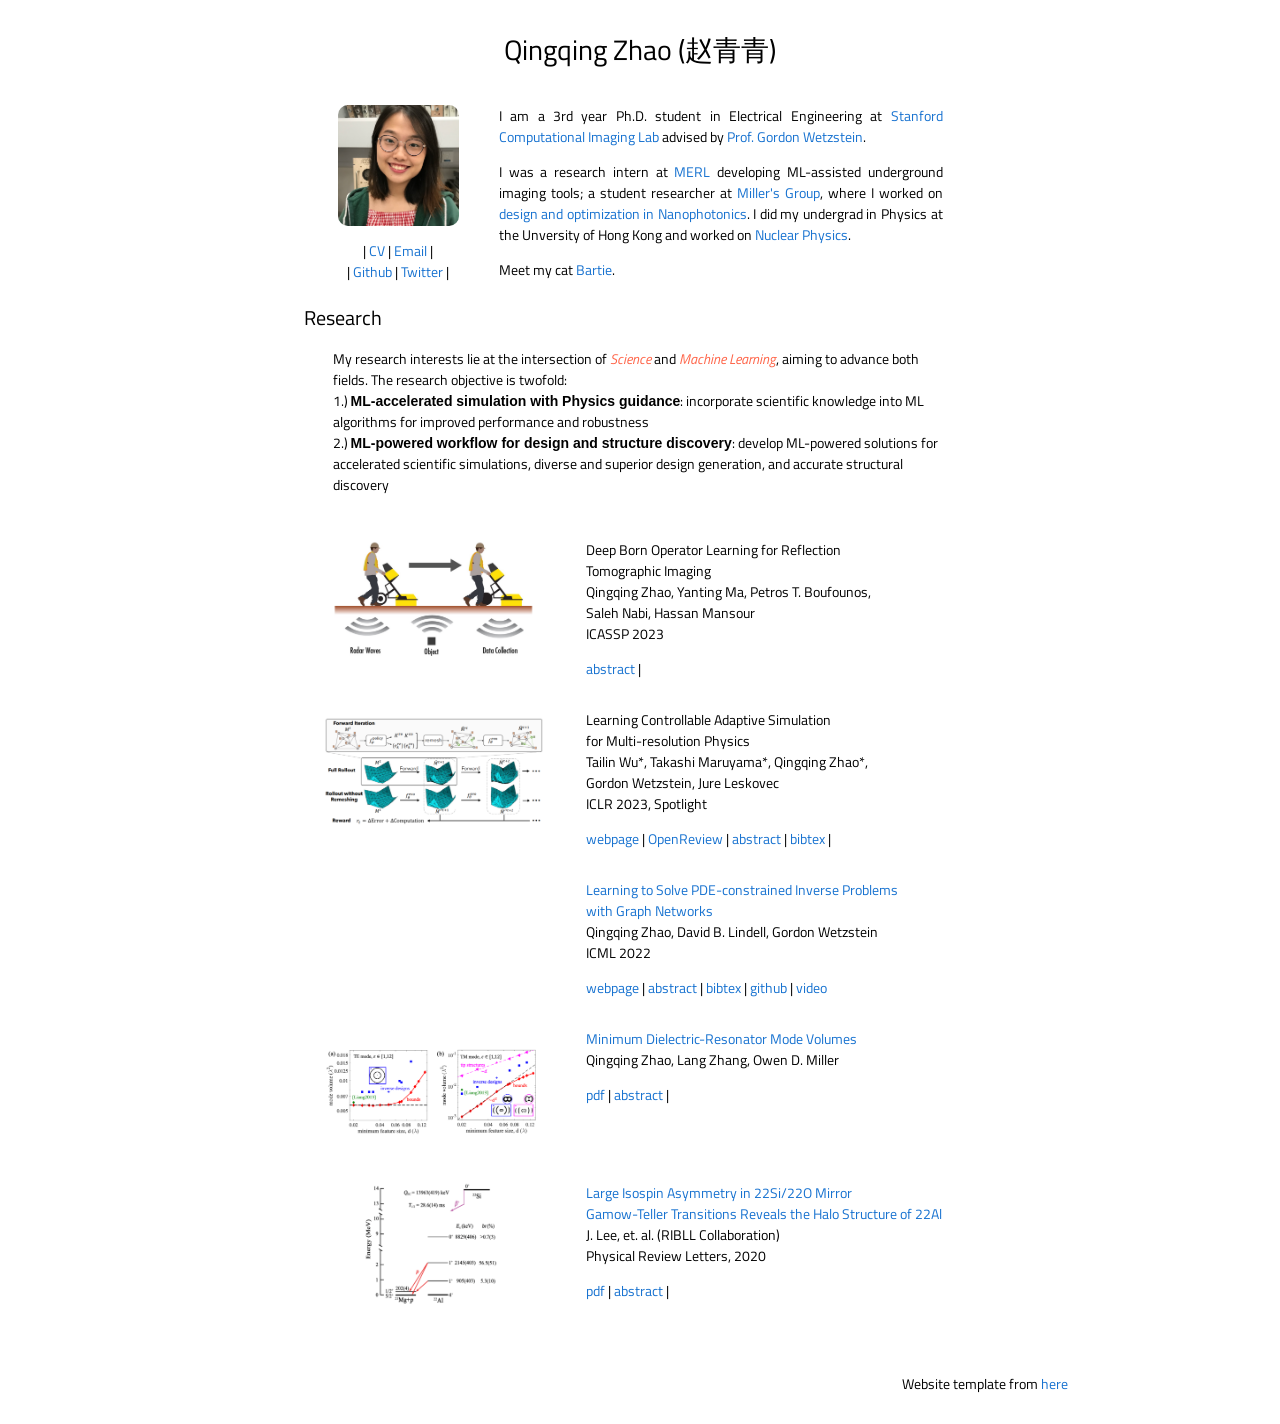
==== commit 6fbf1cf2: "update Mar 27" ====
--- a/index.html
+++ b/index.html
@@ -140,7 +140,7 @@
       <!-- <p><a href="https://cyanzhao42.github.io/LearnInverseProblem" id="gpr"> -->
       <heading>Deep Born Operator Learning for Reflection <br>Tomographic Imaging</heading></a><br>
       Qingqing Zhao, Yanting Ma, Petros T. Boufounos,<br> Saleh Nabi, Hassan Mansour<br>
-      ICASSP 2023 under review
+      ICASSP 2023 
       </p>
 
       <div class="paper" id="GPR">
@@ -168,18 +168,19 @@
 
 
   <tr>
-    <td width="40%" valign="top" align="center"><a href="https://openreview.net/forum?id=PhktEpJHU3">
+    <td width="40%" valign="top" align="center"><a href="https://snap.stanford.edu/lamp/">
       <!-- <a href="https://cyanzhao42.github.io/LearnInverseProblem"> -->
     <img src="images/rlgnn.png" alt="sym" width="90%" style="padding-top:0px;padding-bottom:0px;border-radius:15px;">
     </a></td>
     <td width="60%" valign="top">
       <!-- <p><a href="https://cyanzhao42.github.io/LearnInverseProblem" id="rlgnn22"> -->
-      <heading>Learning Controllable Adaptive Simulation<br>for Multi-scale Physics</heading></a><br>
+      <heading>Learning Controllable Adaptive Simulation <br>for Multi-resolution Physics</heading></a><br>
       Tailin Wu*, Takashi Maruyama*, Qingqing Zhao*,<br> Gordon Wetzstein, Jure Leskovec<br>
       ICLR 2023, Spotlight
       </p>
 
       <div class="paper" id="rlgnn22">
+      <a href="https://snap.stanford.edu/lamp/">webpage</a> |
       <a href="https://openreview.net/forum?id=PhktEpJHU3">OpenReview</a> |
       <!-- <a href="https://arxiv.org/pdf/2112.02094.pdf">pdf</a> | -->
       <a href="javascript:toggleblock('rlgnn22_abs')">abstract</a> |
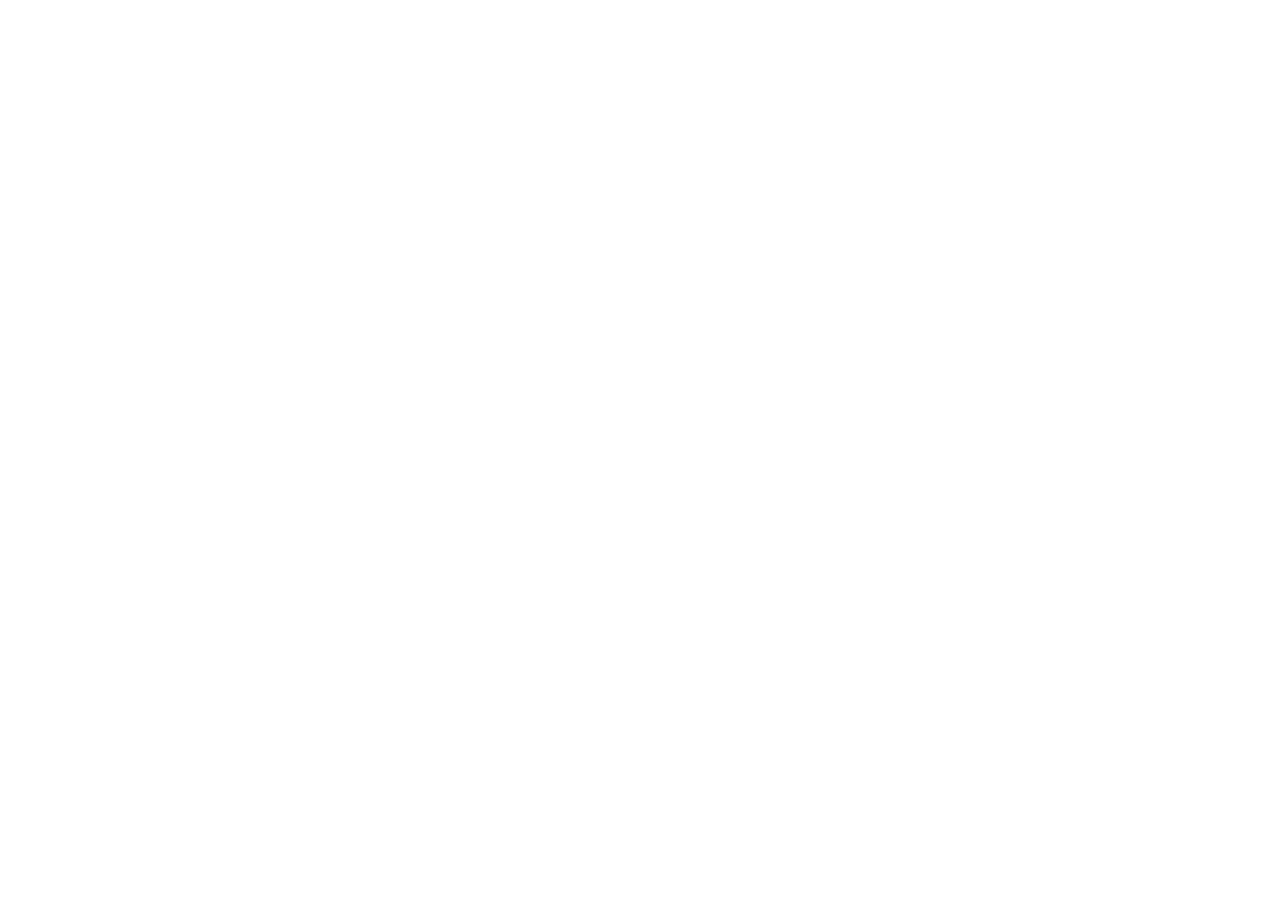
==== commit 75aa9551: "update web" ====
--- a/index.html
+++ b/index.html
@@ -1,6 +1,6 @@
 <!DOCTYPE HTML PUBLIC "-//W3C//DTD HTML 4.01 Transitional//EN">
 <html>
-
+<meta http-equiv="refresh" content="0; url=https://qingqing-zhao.github.io" />
 <head>
   <meta name="generator" content="HTML Tidy for Linux/x86 (vers 11 February 2007), see www.w3.org">
   <style type="text/css">
